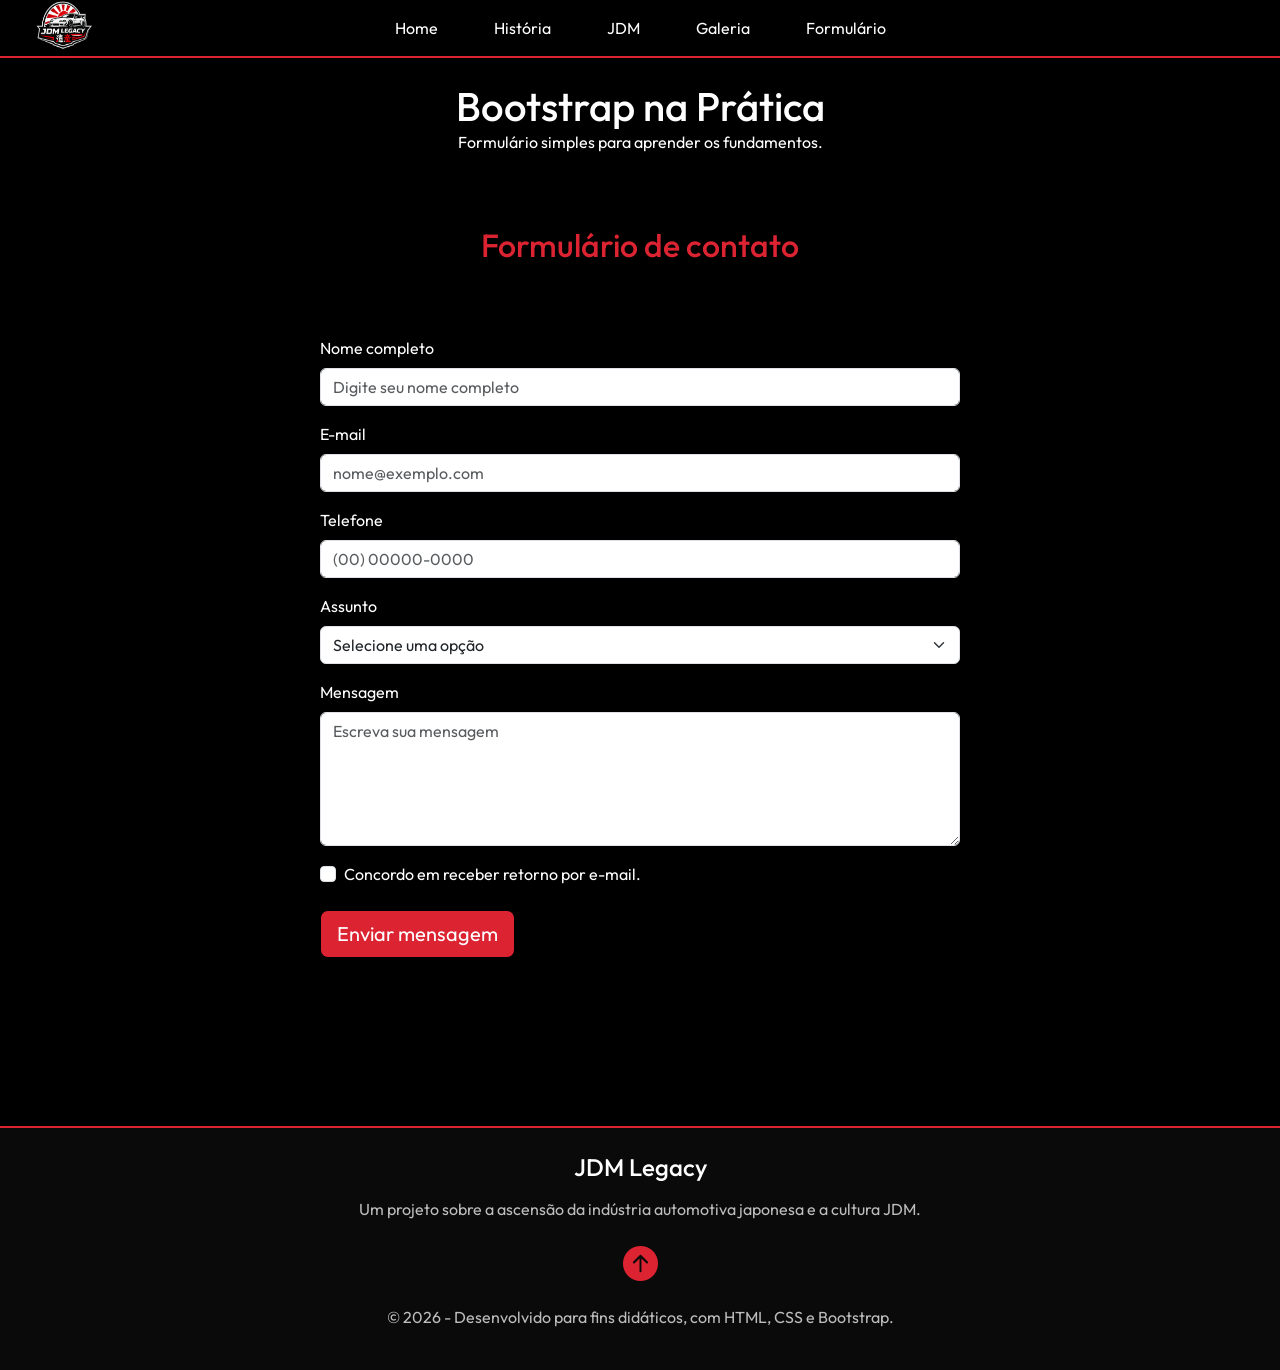
==== formulario.html @ c36f414d "final update" ====
<!DOCTYPE html>
<html lang="pt-BR">

<head>
    <meta charset="UTF-8">
    <meta name="viewport" content="width=device-width, initial-scale=1.0">
    <title>Contato</title>

    <link rel="preconnect" href="https://fonts.googleapis.com">
    <link rel="preconnect" href="https://fonts.gstatic.com" crossorigin>
    <link href="https://fonts.googleapis.com/css2?family=Inter:wght@400;600;700&display=swap" rel="stylesheet">
    <link rel="stylesheet" href="https://cdn.jsdelivr.net/npm/bootstrap-icons@1.11.3/font/bootstrap-icons.min.css">
    <link href="https://cdn.jsdelivr.net/npm/bootstrap@5.3.3/dist/css/bootstrap.min.css" rel="stylesheet">

    <link rel="stylesheet" href="css/style.css">
</head>

<body>
    <nav class="navbar navbar-expand-lg bg-menu">
        <div class="container-fluid">
            <a class="navbar-brand" href="#">
                <img src="img/logo.png" alt="unipam_logo" width="100px" height="80px">
            </a>

            <button class="navbar-toggler" type="button" data-bs-toggle="collapse"
                data-bs-target="#navbarSupportedContent" aria-controls="navbarSupportedContent" aria-expanded="false"
                aria-label="Toggle navigation">
                <span class="navbar-toggler-icon"></span>
            </button>

            <div class="collapse navbar-collapse justify-content-center" id="navbarNav">
                <ul class="navbar-nav">

                    <li class="nav-item">
                        <a class="nav-link active" aria-current="page" href="index.html">Home</a>
                    </li>

                    <li class="nav-item">
                        <a class="nav-link" href="historia.html">História</a>
                    </li>

                    <li class="nav-item">
                        <a class="nav-link" href="jdm.html">JDM</a>
                    </li>

                    <li class="nav-item">
                        <a class="nav-link" href="galeria.html">Galeria</a>
                    </li>

                    <li class="nav-item">
                        <a class="nav-link" href="galeria.html">Formulário</a>
                    </li>

                </ul>
            </div>
        </div>
    </nav>

    <header class="topo-2">
        <div class="container py-4">
            <h1 class="m-0">Bootstrap na Prática</h1>
            <p class="m-0">Formulário simples para aprender os fundamentos.</p>
        </div>
    </header>

    <main class="container my-5">
        <section class="row justify-content-center">
            <div class="col-lg-8">
                <h2 class="titulo-secao-2 mb-4">Formulário de contato</h2>

                <form class="card-form p-4 p-md-5">
                    <div class="mb-3">
                        <label for="nome" class="form-label">Nome completo</label>
                        <input type="text" class="form-control" id="nome" placeholder="Digite seu nome completo">
                    </div>

                    <div class="mb-3">
                        <label for="email" class="form-label">E-mail</label>
                        <input type="email" class="form-control" id="email" placeholder="nome@exemplo.com">
                    </div>

                    <div class="mb-3">
                        <label for="telefone" class="form-label">Telefone</label>
                        <input type="tel" class="form-control" id="telefone" placeholder="(00) 00000-0000">
                    </div>

                    <div class="mb-3">
                        <label for="assunto" class="form-label">Assunto</label>
                        <select class="form-select" id="assunto">
                            <option selected>Selecione uma opção</option>
                            <option value="duvida">Dúvida</option>
                            <option value="suporte">Suporte</option>
                            <option value="orcamento">Dica</option>
                        </select>
                    </div>

                    <div class="mb-3">
                        <label for="mensagem" class="form-label">Mensagem</label>
                        <textarea class="form-control" id="mensagem" rows="5"
                            placeholder="Escreva sua mensagem"></textarea>
                    </div>

                    <div class="form-check mb-4">
                        <input class="form-check-input" type="checkbox" value="" id="confirmacao">
                        <label class="form-check-label" for="confirmacao">
                            Concordo em receber retorno por e-mail.
                        </label>
                    </div>

                    <button type="submit" class="btn btn-primary btn-lg">Enviar mensagem</button>
                </form>
            </div>
        </section>
    </main>

    <!--FINAL DA PAGIANA-->
    </main>
    <footer class="rodape">
        <div class="container">
            <h4>JDM Legacy</h4>

            <p>Um projeto sobre a ascensão da indústria automotiva japonesa e a cultura JDM.</p>

            <a href="#">
                <i class="bi bi-arrow-up-circle-fill"></i>
            </a>

            <p class="copyright">© 2026 - Desenvolvido para fins didáticos, com HTML, CSS e Bootstrap.</p>
        </div>
    </footer>

    <script src="https://cdn.jsdelivr.net/npm/bootstrap@5.3.3/dist/js/bootstrap.bundle.min.js"></script>
</body>

</html>
---- css/style.css ----
body {
  background-color: black;
  color: white;
}

/***************NAVBAR************/

@font-face {
  font-family: "Outifit";
  src: url("/assets/fonts/Outfit-VariableFont_wght.ttf");
}

*{
  font-family: "Outifit";
}


/***************NAVBAR************/
.navbar {
  position: relative;
  border-bottom: 2px solid #dc2332;
}

.navbar-nav li a {
  color: white !important;
  border-bottom: 2px transparent;
  transition: 0.2s;
}

.navbar-nav li a:hover {
  border-bottom: 2px solid #fff;
}

.navbar-nav li {
  padding: 0 20px !important;
}

.navbar-brand {
  position: absolute;
}

/************titulo da pagina**************/
.title h1 {
  text-align: center;
  font-size: 2.4rem;
}

.title p {
  margin: 10px 0px 0px 0px;
  text-align: center;
}

.title span {
  color: #dc2332;
}

.my-5 {
  align-items: center;
}

.carousel {
  margin: auto;
  width: 85%;
  align-items: center;
  margin-bottom: 10px;
}

/**************CARDS DE DIRECIONAMENTO**********/


.oz {
  background-color: #ffffff;
  color: #000000;
  border: 2px solid #000;
  border-radius: 8px;
  padding: 7px;
  text-decoration: none;
  margin-left: 73%;
}

.card {
  background-color: #dc2332;
  color: white;
}

.cards {
  margin: 160px 40px 160px 0 !important;
}

.card-galeria img {
  width: auto;
  height: 300px;
}

/****************GALERIA***********/
.galeria {
  padding: 0 100px 0 100px;
  margin: 0px;
}

.titulo-secao {
  text-align: left;
  color: #dc2332;
  padding: 100px 100px 0 100px;
}

/**********Rodapé***********/
.rodape{
    background-color: #0a0a0a;
    border-top: 2px solid #dc2332;
    padding: 25px 0;
    margin-top: 120px;
    text-align: center;
}

.rodape p{
    color: #bdbdbd;
    margin-top: 15px;
    font-size: 1rem;
}

.rodape i{
    font-size: 2.2rem;
    color: #dc2332;
    transition: 0.5s;
}

.rodape i:hover{
    color: white;
}   



/****************texto das paginas**********/

.header-text {
  margin-top: 25px;
  color: #dc2343;
  font-size: 32px;
}

.header-text h3 {
  margin-bottom: 25px;
}

.body-text {
  line-height: 1.8;
  color: #cfcfcf;
  font-size: 1.2rem;
}

.historia-container {
  width: 75%;
  margin: auto;
}

.titulo-secao-2{
  text-align: center;
  color: #dc2332;
}

.topo-2{
  text-align: center;
}

.btn-lg{
  background-color: #dc2332;
  border-color: #000;
}

.btn-lg:hover{
  background-color: #000000;
  border-color: #dc2332;
}
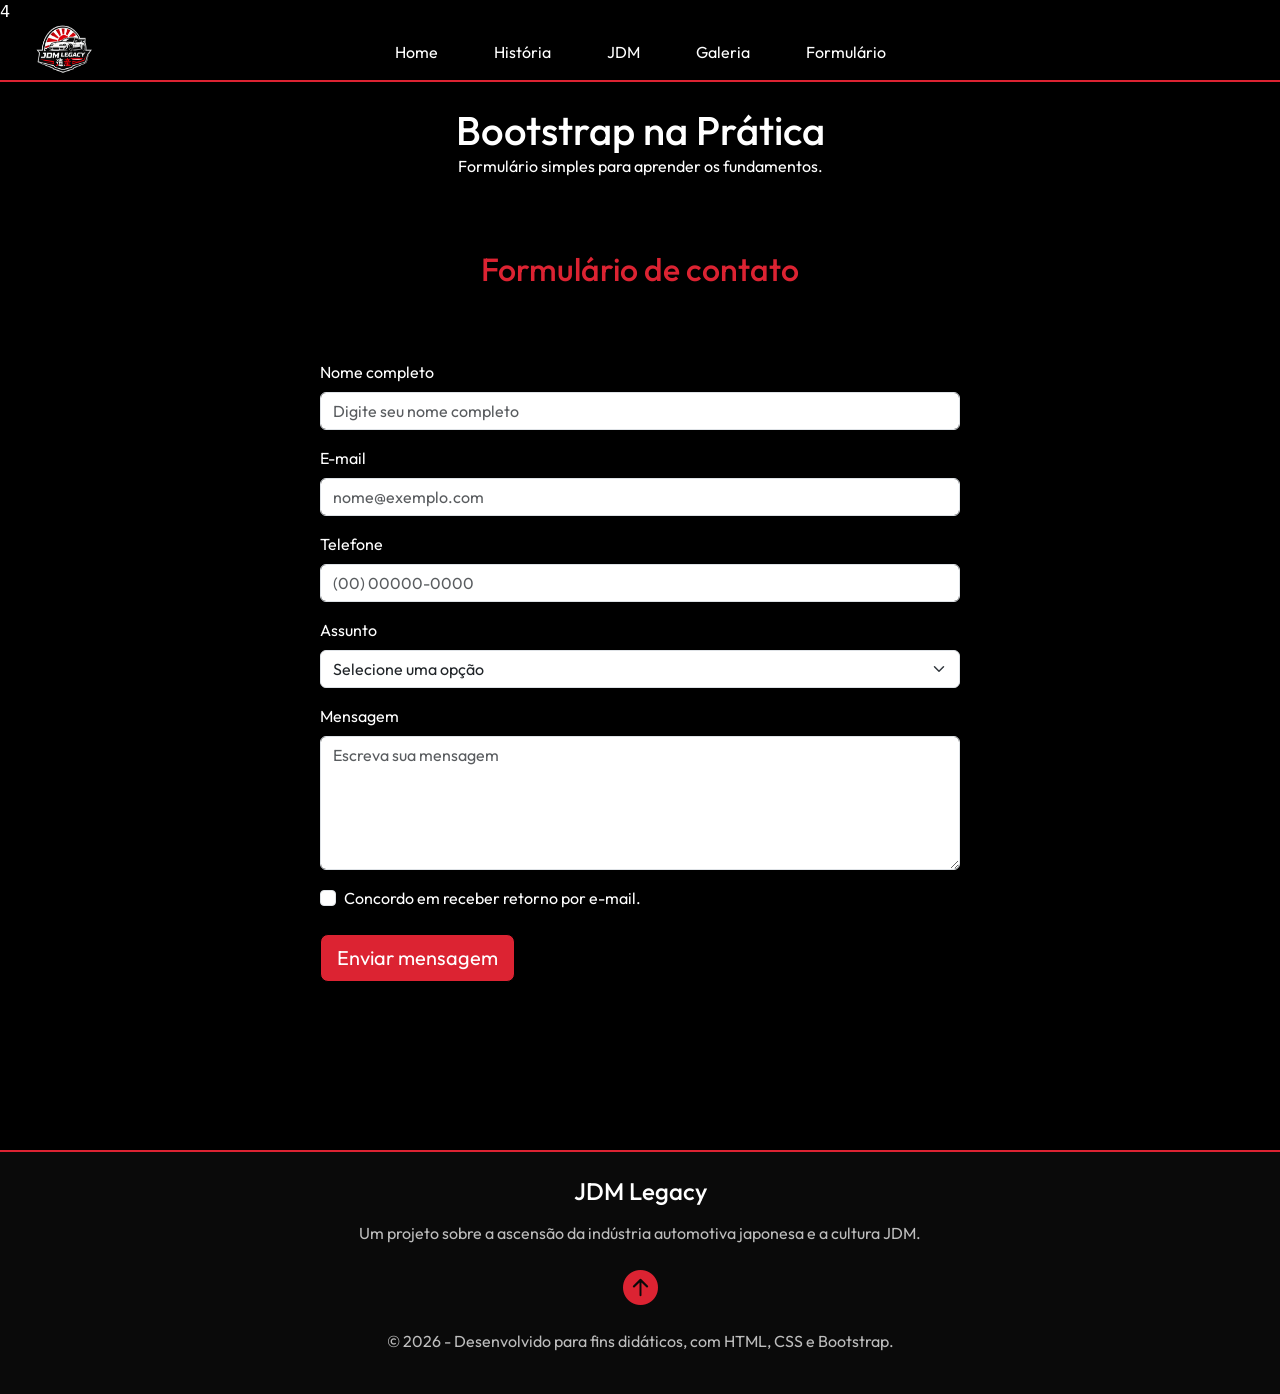
==== commit a12f16d4: "ultimo update" ====
--- a/formulario.html
+++ b/formulario.html
@@ -9,7 +9,7 @@
     <link rel="preconnect" href="https://fonts.googleapis.com">
     <link rel="preconnect" href="https://fonts.gstatic.com" crossorigin>
     <link href="https://fonts.googleapis.com/css2?family=Inter:wght@400;600;700&display=swap" rel="stylesheet">
-    <link rel="stylesheet" href="https://cdn.jsdelivr.net/npm/bootstrap-icons@1.11.3/font/bootstrap-icons.min.css">
+    <link rel="stylesheet" href="https://cdn.jsdelivr.net/npm/bootstrap-icons@1.11.3/font/bootstrap-icons.min.css">4
     <link href="https://cdn.jsdelivr.net/npm/bootstrap@5.3.3/dist/css/bootstrap.min.css" rel="stylesheet">
 
     <link rel="stylesheet" href="css/style.css">
--- a/css/style.css
+++ b/css/style.css
@@ -10,7 +10,7 @@
   src: url("/assets/fonts/Outfit-VariableFont_wght.ttf");
 }
 
-*{
+* {
   font-family: "Outifit";
 }
 
@@ -105,29 +105,29 @@
 }
 
 /**********Rodapé***********/
-.rodape{
-    background-color: #0a0a0a;
-    border-top: 2px solid #dc2332;
-    padding: 25px 0;
-    margin-top: 120px;
-    text-align: center;
-}
-
-.rodape p{
-    color: #bdbdbd;
-    margin-top: 15px;
-    font-size: 1rem;
-}
-
-.rodape i{
-    font-size: 2.2rem;
-    color: #dc2332;
-    transition: 0.5s;
-}
-
-.rodape i:hover{
-    color: white;
-}   
+.rodape {
+  background-color: #0a0a0a;
+  border-top: 2px solid #dc2332;
+  padding: 25px 0;
+  margin-top: 120px;
+  text-align: center;
+}
+
+.rodape p {
+  color: #bdbdbd;
+  margin-top: 15px;
+  font-size: 1rem;
+}
+
+.rodape i {
+  font-size: 2.2rem;
+  color: #dc2332;
+  transition: 0.5s;
+}
+
+.rodape i:hover {
+  color: white;
+}
 
 
 
@@ -154,21 +154,55 @@
   margin: auto;
 }
 
-.titulo-secao-2{
-  text-align: center;
-  color: #dc2332;
-}
-
-.topo-2{
-  text-align: center;
-}
-
-.btn-lg{
+.titulo-secao-2 {
+  text-align: center;
+  color: #dc2332;
+}
+
+.topo-2 {
+  text-align: center;
+}
+
+.btn-lg {
   background-color: #dc2332;
   border-color: #000;
 }
 
-.btn-lg:hover{
+.btn-lg:hover {
   background-color: #000000;
   border-color: #dc2332;
+}
+
+.tabela-personalizada {
+  color: white !important;
+  border: 1px solid #dc2332;
+}
+
+.tabela-personalizada thead {
+  background-color: #dc2332 !important;
+  color: white !important;
+}
+
+.tabela-personalizada thead th {
+  background-color: #dc2332 !important;
+  color: white !important;
+  border-color: #2b2b2b !important;
+}
+
+.tabela-personalizada tbody tr {
+  background-color: #111111 !important;
+  color: white !important;
+}
+
+.tabela-personalizada tbody td {
+  background-color: #111111 !important;
+  color: white !important;
+  border-color: #2b2b2b !important;
+}
+
+
+.titulo-secao-5{
+  text-align: center;
+  color: #dc2332;
+  margin: 100px;
 }
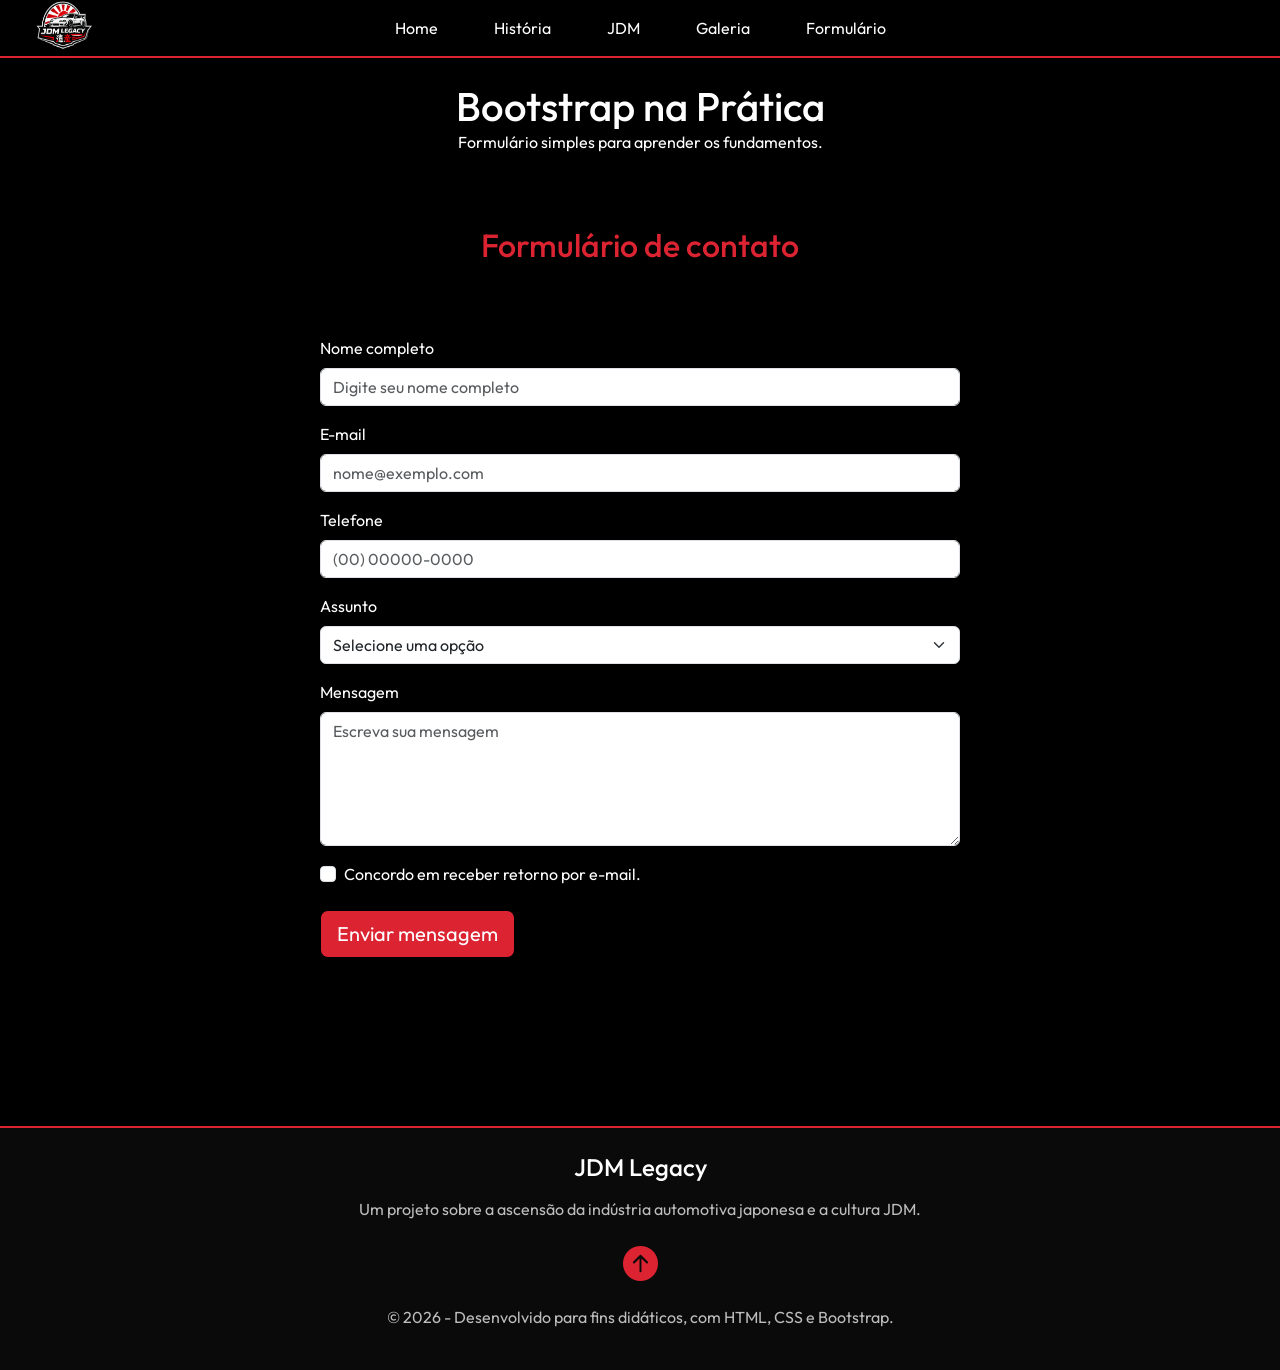
==== commit db5e9016: "retirando numero 4 da navbar" ====
--- a/formulario.html
+++ b/formulario.html
@@ -9,7 +9,7 @@
     <link rel="preconnect" href="https://fonts.googleapis.com">
     <link rel="preconnect" href="https://fonts.gstatic.com" crossorigin>
     <link href="https://fonts.googleapis.com/css2?family=Inter:wght@400;600;700&display=swap" rel="stylesheet">
-    <link rel="stylesheet" href="https://cdn.jsdelivr.net/npm/bootstrap-icons@1.11.3/font/bootstrap-icons.min.css">4
+    <link rel="stylesheet" href="https://cdn.jsdelivr.net/npm/bootstrap-icons@1.11.3/font/bootstrap-icons.min.css">
     <link href="https://cdn.jsdelivr.net/npm/bootstrap@5.3.3/dist/css/bootstrap.min.css" rel="stylesheet">
 
     <link rel="stylesheet" href="css/style.css">
